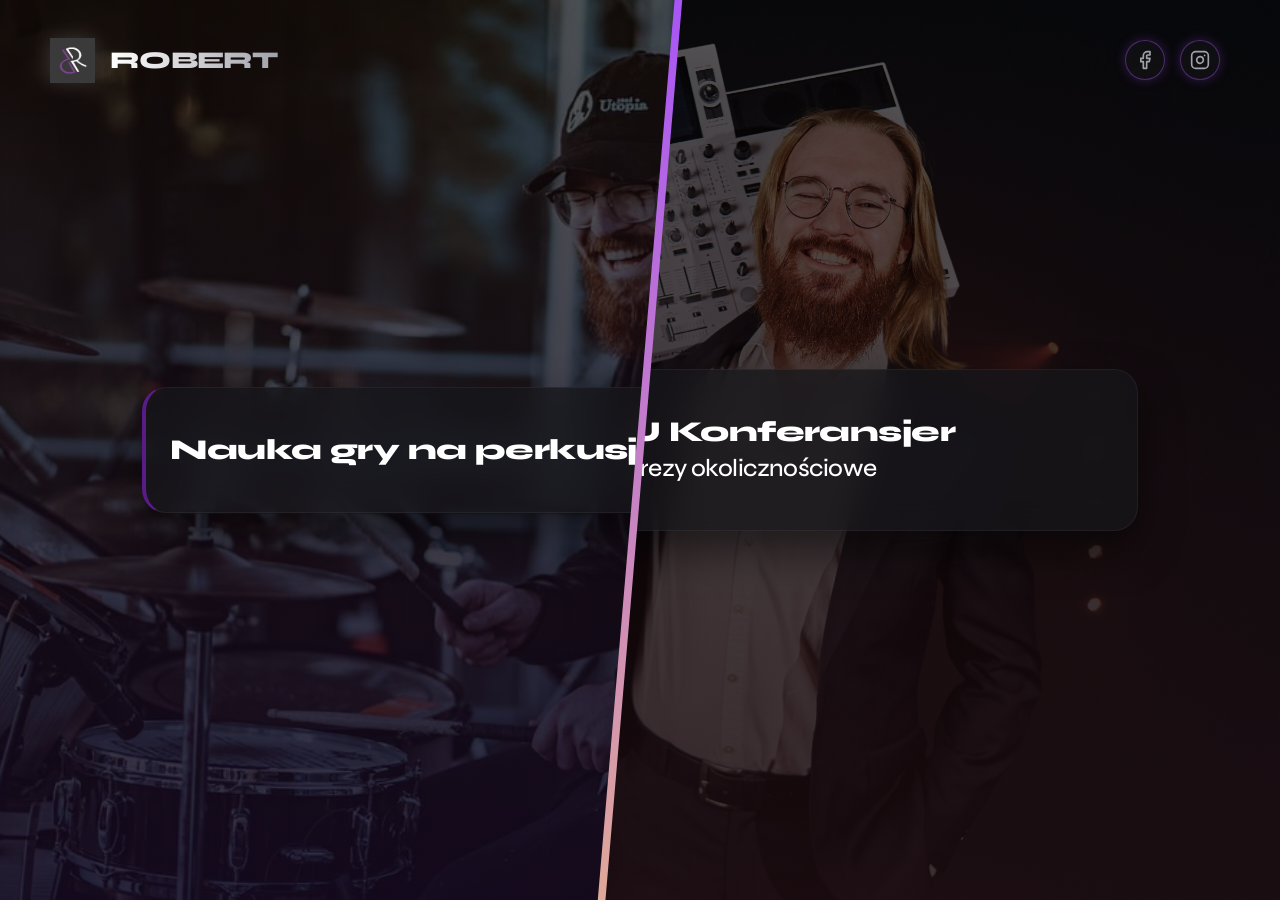
==== index.html @ 337e02fb "First version with temp email" ====
<!DOCTYPE html>
<html lang="pl">
<head>
  <meta charset="UTF-8">
  <meta name="viewport" content="width=device-width, initial-scale=1.0">
  <meta name="description" content="Robert - Profesjonalna nauka gry na perkusji oraz oprawa muzyczna imprez. Zarezerwuj termin już dziś!">
  <title>Robert - Nauka Gry na Perkusji & DJ Konferansjer</title>
  <link rel="stylesheet" href="style.css">
</head>
<body>

  <!-- Floating Sticky Header -->
  <header class="main-header">
    <div class="logo-container">
      <img src="logo.png" alt="Robert Logo" class="logo-img" onerror="this.style.display='none'">
      <span class="logo-text">ROBERT</span>
    </div>
    <!-- Social Media Links -->
    <div class="social-links">
      <a href="https://www.facebook.com/balachowskievents" target="_blank" rel="noopener noreferrer" class="social-icon" title="Facebook">
        <svg width="20" height="20" viewBox="0 0 24 24" fill="none" stroke="currentColor" stroke-width="2" stroke-linecap="round" stroke-linejoin="round">
          <path d="M18 2h-3a5 5 0 0 0-5 5v3H7v4h3v8h4v-8h3l1-4h-4V7a1 1 0 0 1 1-1h3z"></path>
        </svg>
      </a>
      <a href="https://www.instagram.com/balachovsky/" target="_blank" rel="noopener noreferrer" class="social-icon" title="Instagram">
        <svg width="20" height="20" viewBox="0 0 24 24" fill="none" stroke="currentColor" stroke-width="2" stroke-linecap="round" stroke-linejoin="round">
          <rect x="2" y="2" width="20" height="20" rx="5" ry="5"></rect>
          <path d="M16 11.37A4 4 0 1 1 12.63 8 4 4 0 0 1 16 11.37z"></path>
          <line x1="17.5" y1="6.5" x2="17.51" y2="6.5"></line>
        </svg>
      </a>
    </div>
  </header>

  <!-- Interactive Split Screen Container -->
  <main class="split-container focus-drums">
    
    <!-- Drums Section (Left/Top) -->
    <section class="side drums-side">
      <div class="side-bg"></div>
      <div class="content-wrapper">
        <div class="glass-card">
          <span class="pre-title">Edukacja muzyczna</span>
          <h2 class="title">Nauka gry na perkusji</h2>
          <p class="desc-lead">Rozwiń swoje poczucie rytmu i opanuj grę na perkusji od podstaw pod okiem doświadczonego nauczyciela.</p>
          
          <ul class="desc-list">
            <li>Indywidualne podejście do ucznia</li>
            <li>Lekcje dla osób w każdym wieku</li>
            <li>Nauka podstawowych technik</li>
            <li>Nauka rytmiki</li>
          </ul>
          
          <a href="kontakt.html?service=drums" class="btn btn-purple">Umów lekcję</a>
        </div>
      </div>
    </section>

    <!-- DJ Section (Right/Bottom) -->
    <section class="side dj-side">
      <div class="side-bg"></div>
      <div class="content-wrapper">
        <div class="glass-card">
          <span class="pre-title">Oprawa muzyczna & Eventy</span>
          <h2 class="title">DJ Konferansjer<br><span style="font-size: 0.85em; font-weight: 500;">Imprezy okolicznościowe</span></h2>
          <p class="desc-lead">Niezapomniane emocje muzyczne i profesjonalne prowadzenie Twojego wydarzenia.</p>
          
          <ul class="desc-list">
            <li>Oprawa muzyczna na Twojej imprezie</li>
            <li>Prowadzenie imprezy jako konferansjer</li>
            <li>Profesjonalne nagłośnienie i oświetlenie</li>
            <li>Indywidualne podejście</li>
          </ul>
          
          <a href="kontakt.html?service=dj" class="btn btn-rosegold">Zarezerwuj termin</a>
        </div>
      </div>
    </section>

    <!-- Visual divider line -->
    <div class="divider-line"></div>

  </main>

  <!-- Script for split hover (desktop) & scroll transitions (mobile) -->
  <script>
    const container = document.querySelector('.split-container');
    const drumsSide = document.querySelector('.drums-side');
    const djSide = document.querySelector('.dj-side');

    // --- DESKTOP HOVER INTERACTION ---
    drumsSide.addEventListener('mouseenter', () => {
      if (window.innerWidth > 768 && window.innerHeight <= window.innerWidth) {
        container.classList.add('hover-left');
        container.classList.remove('hover-right');
      }
    });

    drumsSide.addEventListener('mouseleave', () => {
      if (window.innerWidth > 768 && window.innerHeight <= window.innerWidth) {
        container.classList.remove('hover-left');
      }
    });

    djSide.addEventListener('mouseenter', () => {
      if (window.innerWidth > 768 && window.innerHeight <= window.innerWidth) {
        container.classList.add('hover-right');
        container.classList.remove('hover-left');
      }
    });

    djSide.addEventListener('mouseleave', () => {
      if (window.innerWidth > 768 && window.innerHeight <= window.innerWidth) {
        container.classList.remove('hover-right');
      }
    });


    // --- MOBILE SCROLL-DRIVEN INTERACTION ---
    function handleMobileScroll() {
      // Check if viewport is mobile/portrait
      if (window.innerWidth <= 768 || window.innerHeight > window.innerWidth) {
        const scrollHeight = document.documentElement.scrollHeight - window.innerHeight;
        const scrollY = window.scrollY;
        
        // Calculate scroll ratio (0 = top, 1 = bottom)
        const ratio = scrollHeight > 0 ? scrollY / scrollHeight : 0;
        
        // Map ratio to divider height (65% at top, 35% at bottom)
        const splitY = 65 - (ratio * 30);
        
        // Apply variable to document
        document.documentElement.style.setProperty('--split-y', `${splitY}%`);
        
        // Toggle focus classes for styling adjustments
        if (ratio < 0.45) {
          container.classList.add('focus-drums');
          container.classList.remove('focus-dj');
        } else if (ratio > 0.55) {
          container.classList.add('focus-dj');
          container.classList.remove('focus-drums');
        } else {
          // Mid-way transition
          container.classList.remove('focus-drums', 'focus-dj');
        }
      } else {
        // Reset custom property when switching to desktop
        document.documentElement.style.removeProperty('--split-y');
        container.classList.remove('focus-drums', 'focus-dj');
      }
    }

    // Bind scroll and resize events
    window.addEventListener('scroll', handleMobileScroll, { passive: true });
    window.addEventListener('resize', handleMobileScroll);
    
    // Initial call to set correct state
    handleMobileScroll();
  </script>
</body>
</html>
---- style.css ----
@import url('https://fonts.googleapis.com/css2?family=Plus+Jakarta+Sans:ital,wght@0,300..800;1,300..800&family=Syne:wght@400..800&display=swap');

/* CSS Variables for design system */
:root {
  --bg-dark: #0f0f11;
  --bg-card: rgba(22, 22, 26, 0.75);
  --bg-card-hover: rgba(28, 28, 33, 0.85);
  
  /* Primary Theme (Purple - Drums) */
  --purple-primary: #581c87;
  --purple-glow: #a855f7;
  --purple-dark: #3b0764;
  --purple-glow-rgb: 168, 85, 247;
  
  /* Secondary Theme (Rose Gold - DJ) */
  --rosegold-primary: #b76e79;
  --rosegold-glow: #e0a899;
  --rosegold-dark: #8c4b54;
  --rosegold-glow-rgb: 224, 168, 153;
  
  --text-white: #ffffff;
  --text-gray: #a1a1aa;
  --text-light-gray: #d4d4d8;
  
  --font-title: 'Syne', sans-serif;
  --font-body: 'Plus Jakarta Sans', sans-serif;

  /* Mobile scroll-driven variables */
  --split-y: 50%;
}

/* Global Reset & Base */
* {
  box-sizing: border-box;
  margin: 0;
  padding: 0;
}

body {
  background-color: var(--bg-dark);
  color: var(--text-white);
  font-family: var(--font-body);
  overflow-x: hidden;
  min-height: 100vh;
}

h1, h2, h3, h4 {
  font-family: var(--font-title);
  font-weight: 800;
  letter-spacing: -0.02em;
}

p {
  color: var(--text-gray);
  line-height: 1.6;
}

/* Scrollbar Styling */
::-webkit-scrollbar {
  width: 8px;
}
::-webkit-scrollbar-track {
  background: var(--bg-dark);
}
::-webkit-scrollbar-thumb {
  background: #27272a;
  border-radius: 4px;
}
::-webkit-scrollbar-thumb:hover {
  background: #3f3f46;
}

/* Landing Page Layout (Desktop Split) */
.split-container {
  position: relative;
  width: 100vw;
  height: 100vh;
  display: flex;
  overflow: hidden;
}

/* Side Sections */
.side {
  position: absolute;
  top: 0;
  width: 100%;
  height: 100%;
  overflow: hidden;
  display: flex;
  align-items: center;
  justify-content: center;
  pointer-events: auto;
}

.drums-side {
  left: 0;
  clip-path: polygon(0 0, 53% 0, 47% 100%, 0 100%);
  z-index: 2;
  transition: clip-path 0.7s cubic-bezier(0.16, 1, 0.3, 1);
}

.dj-side {
  left: 0;
  clip-path: polygon(53% 0, 100% 0, 100% 100%, 47% 100%);
  z-index: 1;
  transition: clip-path 0.7s cubic-bezier(0.16, 1, 0.3, 1);
}

/* Images & Overlays - Zoomed out edge-to-edge layout without centering crop */
.side-bg {
  position: absolute;
  top: 0;
  height: 100%;
  background-size: cover;
  transition: transform 0.8s cubic-bezier(0.16, 1, 0.3, 1), filter 0.8s cubic-bezier(0.16, 1, 0.3, 1);
  transform: scale(1.0);
}

.drums-side .side-bg {
  width: 75vw; /* Sized to panel width + hover margin to prevent zoom */
  left: 0;
  background-image: linear-gradient(rgba(0, 0, 0, 0.65), rgba(15, 7, 30, 0.85)), url('drums.jpg');
  background-position: center center;
}

.dj-side .side-bg {
  width: 75vw; /* Sized to panel width + hover margin to prevent zoom */
  right: 0;
  background-image: linear-gradient(rgba(0, 0, 0, 0.65), rgba(28, 12, 16, 0.85)), url('dj.jpg');
  background-position: center center;
}

/* Clean, Solid, Sharp Divider Line */
.divider-line {
  position: absolute;
  top: 0;
  left: 0;
  width: 100%;
  height: 100%;
  background: linear-gradient(to bottom, var(--purple-glow), var(--rosegold-glow));
  z-index: 5;
  pointer-events: none;
  clip-path: polygon(52.7% 0, 53.3% 0, 47.3% 100%, 46.7% 100%);
  transition: clip-path 0.7s cubic-bezier(0.16, 1, 0.3, 1);
}

/* Desktop Hover Interactive States */
.split-container.hover-left .drums-side {
  clip-path: polygon(0 0, 68% 0, 62% 100%, 0 100%);
  z-index: 3;
}
.split-container.hover-left .dj-side {
  clip-path: polygon(68% 0, 100% 0, 100% 100%, 62% 100%);
}
.split-container.hover-left .divider-line {
  clip-path: polygon(67.7% 0, 68.3% 0, 62.3% 100%, 61.7% 100%);
}
.split-container.hover-left .drums-side .side-bg {
  transform: scale(1.0);
}
.split-container.hover-left .dj-side .side-bg {
  filter: grayscale(0.5) brightness(0.3) blur(2px);
  transform: scale(1.0);
}

.split-container.hover-right .drums-side {
  clip-path: polygon(0 0, 38% 0, 32% 100%, 0 100%);
}
.split-container.hover-right .dj-side {
  clip-path: polygon(38% 0, 100% 0, 100% 100%, 32% 100%);
  z-index: 3;
}
.split-container.hover-right .divider-line {
  clip-path: polygon(37.7% 0, 38.3% 0, 32.3% 100%, 31.7% 100%);
}
.split-container.hover-right .dj-side .side-bg {
  transform: scale(1.0);
}
.split-container.hover-right .drums-side .side-bg {
  filter: grayscale(0.5) brightness(0.3) blur(2px);
  transform: scale(1.0);
}

/* Content Container Details - Made wider for horizontal mode */
.content-wrapper {
  position: relative;
  z-index: 4;
  max-width: 650px;
  padding: 40px;
  transition: transform 0.6s cubic-bezier(0.16, 1, 0.3, 1);
  display: flex;
  flex-direction: column;
}

.drums-side .content-wrapper {
  margin-right: auto;
  margin-left: 8vw;
  text-align: left;
}

.dj-side .content-wrapper {
  margin-left: auto;
  margin-right: 8vw;
  text-align: left;
}

/* Glass Cards for Content - Dynamic Padding */
.glass-card {
  background: var(--bg-card);
  backdrop-filter: blur(16px);
  -webkit-backdrop-filter: blur(16px);
  border-radius: 24px;
  padding: 24px;
  border: 1px solid rgba(255, 255, 255, 0.05);
  box-shadow: 0 20px 40px rgba(0, 0, 0, 0.5);
  transition: border-color 0.5s, box-shadow 0.5s, background 0.5s, padding 0.6s cubic-bezier(0.16, 1, 0.3, 1);
}

.drums-side .glass-card {
  border-left: 4px solid var(--purple-primary);
}
.drums-side .glass-card:hover, .split-container.hover-left .drums-side .glass-card {
  border-color: rgba(var(--purple-glow-rgb), 0.3);
  box-shadow: 0 20px 45px rgba(var(--purple-glow-rgb), 0.15);
  background: var(--bg-card-hover);
}

.dj-side .glass-card {
  border-left: 4px solid var(--rosegold-primary);
}
.dj-side .glass-card:hover, .split-container.hover-right .dj-side .glass-card {
  border-color: rgba(var(--rosegold-glow-rgb), 0.3);
  box-shadow: 0 20px 45px rgba(var(--rosegold-glow-rgb), 0.15);
  background: var(--bg-card-hover);
}

/* Header Text Styles & Font Size scaling */
.pre-title {
  text-transform: uppercase;
  font-size: 0.8rem;
  letter-spacing: 0.2em;
  font-weight: 700;
  margin-bottom: 12px;
  opacity: 0;
  max-height: 0;
  overflow: hidden;
  transition: opacity 0.5s ease, max-height 0.5s ease, margin-bottom 0.5s ease;
}

.drums-side .pre-title {
  color: var(--purple-glow);
}
.dj-side .pre-title {
  color: var(--rosegold-glow);
}

.title {
  font-size: 1.8rem;
  line-height: 1.2;
  margin-bottom: 0px;
  color: var(--text-white);
  transition: font-size 0.6s cubic-bezier(0.16, 1, 0.3, 1), margin-bottom 0.6s cubic-bezier(0.16, 1, 0.3, 1);
  word-wrap: break-word;
  overflow-wrap: break-word;
}

.desc-lead {
  font-size: 1.05rem;
  color: var(--text-light-gray);
  margin-bottom: 0px;
}

/* Description Lists (Revealed text) */
.desc-list {
  list-style: none;
  margin-bottom: 0px;
}

.desc-list li {
  position: relative;
  padding-left: 24px;
  margin-bottom: 12px;
  font-size: 0.95rem;
  color: var(--text-gray);
  transition: color 0.3s;
}

.desc-list li::before {
  content: '';
  position: absolute;
  left: 0;
  top: 50%;
  transform: translateY(-50%);
  width: 6px;
  height: 6px;
  border-radius: 50%;
}

.drums-side .desc-list li::before {
  background-color: var(--purple-glow);
  box-shadow: 0 0 8px var(--purple-glow);
}
.dj-side .desc-list li::before {
  background-color: var(--rosegold-glow);
  box-shadow: 0 0 8px var(--rosegold-glow);
}

/* Hide collapsible content by default when not in focus */
.desc-lead,
.desc-list,
.btn {
  max-height: 0;
  opacity: 0;
  overflow: hidden;
  margin-top: 0 !important;
  margin-bottom: 0 !important;
  padding-top: 0 !important;
  padding-bottom: 0 !important;
  transition: max-height 0.6s cubic-bezier(0.16, 1, 0.3, 1),
              opacity 0.5s ease,
              padding 0.6s cubic-bezier(0.16, 1, 0.3, 1),
              margin 0.6s cubic-bezier(0.16, 1, 0.3, 1);
}

/* Expand content when Drums side has focus */
.split-container.hover-left .drums-side .glass-card {
  padding: 40px;
}
.split-container.hover-left .drums-side .pre-title {
  opacity: 1;
  max-height: 20px;
  margin-bottom: 12px;
}
.split-container.hover-left .drums-side .title {
  font-size: 2.8rem;
  margin-bottom: 20px;
}
.split-container.hover-left .drums-side .desc-lead {
  opacity: 1;
  max-height: 120px;
  margin-bottom: 24px !important;
}
.split-container.hover-left .drums-side .desc-list {
  opacity: 1;
  max-height: 220px;
  margin-bottom: 32px !important;
}
.split-container.hover-left .drums-side .btn {
  opacity: 1;
  max-height: 60px;
  padding-top: 16px !important;
  padding-bottom: 16px !important;
}

/* Expand content when DJ side has focus */
.split-container.hover-right .dj-side .glass-card {
  padding: 40px;
}
.split-container.hover-right .dj-side .pre-title {
  opacity: 1;
  max-height: 20px;
  margin-bottom: 12px;
}
.split-container.hover-right .dj-side .title {
  font-size: 2.8rem;
  margin-bottom: 20px;
}
.split-container.hover-right .dj-side .desc-lead {
  opacity: 1;
  max-height: 120px;
  margin-bottom: 24px !important;
}
.split-container.hover-right .dj-side .desc-list {
  opacity: 1;
  max-height: 220px;
  margin-bottom: 32px !important;
}
.split-container.hover-right .dj-side .btn {
  opacity: 1;
  max-height: 60px;
  padding-top: 16px !important;
  padding-bottom: 16px !important;
}

/* Buttons */
.btn {
  display: inline-flex;
  align-items: center;
  justify-content: center;
  padding-left: 36px !important;
  padding-right: 36px !important;
  border-radius: 50px;
  font-family: var(--font-title);
  font-weight: 700;
  font-size: 0.95rem;
  letter-spacing: 0.05em;
  text-decoration: none;
  text-transform: uppercase;
  transition: all 0.3s cubic-bezier(0.16, 1, 0.3, 1);
  cursor: pointer;
  border: none;
  width: fit-content;
}

.btn-purple {
  background: var(--purple-primary);
  color: var(--text-white);
  box-shadow: 0 4px 15px rgba(var(--purple-glow-rgb), 0.2);
}
.btn-purple:hover {
  background: var(--purple-glow);
  box-shadow: 0 6px 25px rgba(var(--purple-glow-rgb), 0.4);
  transform: translateY(-2px);
}

.btn-rosegold {
  background: var(--rosegold-primary);
  color: var(--bg-dark);
  box-shadow: 0 4px 15px rgba(var(--rosegold-glow-rgb), 0.2);
}
.btn-rosegold:hover {
  background: var(--rosegold-glow);
  box-shadow: 0 6px 25px rgba(var(--rosegold-glow-rgb), 0.4);
  transform: translateY(-2px);
}

/* Sticky Header */
.main-header {
  position: absolute;
  top: 0;
  left: 0;
  width: 100%;
  padding: 30px 50px;
  z-index: 10;
  display: flex;
  justify-content: space-between;
  align-items: center;
  pointer-events: none;
}

.logo-container {
  display: flex;
  align-items: center;
  gap: 15px;
  pointer-events: auto;
}

.logo-img {
  height: 45px;
  width: auto;
  filter: drop-shadow(0 0 10px rgba(255, 255, 255, 0.15));
}

.logo-text {
  font-family: var(--font-title);
  font-weight: 800;
  font-size: 1.5rem;
  letter-spacing: -0.03em;
  background: linear-gradient(to right, var(--text-white), var(--text-gray));
  -webkit-background-clip: text;
  -webkit-text-fill-color: transparent;
}

/* Social Media Links in Header */
.social-links {
  display: flex;
  align-items: center;
  gap: 15px;
  pointer-events: auto;
  padding: 10px;
}

.social-icon {
  color: var(--text-gray);
  display: flex;
  align-items: center;
  justify-content: center;
  width: 40px;
  height: 40px;
  border-radius: 50%;
  background: rgba(255, 255, 255, 0.03);
  border: 1px solid rgba(var(--purple-glow-rgb), 0.4);
  box-shadow: 0 0 12px rgba(var(--purple-glow-rgb), 0.25);
  transition: all 0.3s ease;
  text-decoration: none;
}

.social-icon:hover {
  color: var(--text-white);
  background: rgba(var(--purple-glow-rgb), 0.15);
  border-color: rgba(var(--purple-glow-rgb), 0.7);
  transform: translateY(-2px);
  box-shadow: 0 0 20px rgba(var(--purple-glow-rgb), 0.6);
}

/* ==========================================================================
   MOBILE & VERTICAL LAYOUT (PORTRAIT ASPECT RATIO)
   ========================================================================== */

@media (max-width: 768px) or (max-aspect-ratio: 1/1) {
  /* Force body scroll height and styling on mobile viewports */
  body:not(.contact-body) {
    min-height: 200vh !important;
    overflow-y: scroll !important;
    overflow-x: hidden !important;
  }

  .contact-body {
    min-height: 100vh !important;
    overflow-y: auto !important;
  }

  /* Support vertical swiping to bubble up to viewport scroll */
  .split-container, .side, .content-wrapper, .glass-card {
    touch-action: pan-y !important;
  }

  .split-container {
    position: fixed;
    top: 0;
    left: 0;
    width: 100vw;
    height: 100vh;
    flex-direction: column;
  }

  .side {
    width: 100% !important;
    height: 100% !important;
    left: 0 !important;
    transition: none !important;
  }

  /* Clip paths updated for vertical split */
  .drums-side {
    clip-path: polygon(0 0, 100% 0, 100% calc(var(--split-y) - 5%), 0 calc(var(--split-y) + 5%)) !important;
    z-index: 2;
  }

  .dj-side {
    clip-path: polygon(0 calc(var(--split-y) + 5%), 100% calc(var(--split-y) - 5%), 100% 100%, 0 100%) !important;
    z-index: 1;
  }

  /* Glowing Divider Line - Horizontal */
  .divider-line {
    clip-path: polygon(
      0 calc(var(--split-y) + 4.6%), 
      100% calc(var(--split-y) - 5.4%), 
      100% calc(var(--split-y) - 4.6%), 
      0 calc(var(--split-y) + 5.4%)
    ) !important;
    background: linear-gradient(to right, var(--purple-glow), var(--rosegold-glow)) !important;
    transition: none !important;
    z-index: 4;
  }

  /* Image Sizing / Dimming on scroll - mobile portrait zoom prevention */
  .drums-side .side-bg {
    width: 100% !important;
    height: 70vh !important; /* Slightly taller to prevent empty spaces when divider moves to 65% */
    top: 0 !important;
    bottom: auto !important; /* Clear any bottom positioning */
    left: 0 !important;
    background-position: center center !important; /* Keep drummer visible */
    transform: scale(1.0) !important;
  }
  .dj-side .side-bg {
    width: 100% !important;
    height: 70vh !important; /* Slightly taller to prevent empty spaces when divider moves to 35% */
    top: auto !important; /* Clear top: 0 constraint from base class to allow shifting */
    bottom: 0 !important;
    left: 0 !important;
    background-position: center top !important; /* Align top edge of image (DJ's head) to be visible */
    transform: scale(1.0) !important;
  }

  /* Content alignment on mobile */
  .content-wrapper {
    max-width: 90%;
    padding: 20px;
    margin: 0 auto !important;
    position: absolute;
    left: 50% !important;
    transform: translateX(-50%);
    width: 100%;
  }

  .drums-side .content-wrapper {
    top: calc(var(--split-y) * 0.42);
    transform: translate(-50%, -50%);
  }

  .dj-side .content-wrapper {
    bottom: calc((100% - var(--split-y)) * 0.42);
    transform: translate(-50%, 50%);
  }

  .glass-card {
    padding: 16px;
    border-radius: 16px;
    width: 100%;
  }

  .title {
    font-size: 1.4rem;
  }

  .desc-lead {
    font-size: 0.85rem;
  }

  .btn {
    padding: 10px 24px;
    font-size: 0.8rem;
  }

  /* Mobile interactive transitions controlled by JS-added classes */
  /* Focus Drums (scroll position is top) */
  .split-container.focus-drums .drums-side .glass-card {
    padding: 24px;
  }
  .split-container.focus-drums .drums-side .pre-title {
    opacity: 1;
    max-height: 20px;
    margin-bottom: 6px;
  }
  .split-container.focus-drums .drums-side .title {
    font-size: 1.8rem;
    margin-bottom: 10px;
  }
  .split-container.focus-drums .drums-side .glass-card .desc-lead {
    opacity: 1;
    max-height: 100px;
    margin-bottom: 12px !important;
  }
  .split-container.focus-drums .drums-side .glass-card .desc-list {
    opacity: 1;
    max-height: 150px;
    margin-bottom: 15px !important;
  }
  .split-container.focus-drums .drums-side .glass-card .btn {
    opacity: 1;
    max-height: 50px;
    padding-top: 12px !important;
    padding-bottom: 12px !important;
  }
  
  .split-container.focus-drums .dj-side .side-bg {
    filter: grayscale(0.6) brightness(0.2) blur(1px);
    transform: scale(1.0) !important;
  }
  .split-container.focus-drums .dj-side .content-wrapper {
    opacity: 0.25;
    pointer-events: none;
  }

  /* Focus DJ (scroll position is bottom) */
  .split-container.focus-dj .dj-side .glass-card {
    padding: 24px;
  }
  .split-container.focus-dj .dj-side .pre-title {
    opacity: 1;
    max-height: 20px;
    margin-bottom: 6px;
  }
  .split-container.focus-dj .dj-side .title {
    font-size: 1.8rem;
    margin-bottom: 10px;
  }
  .split-container.focus-dj .dj-side .glass-card .desc-lead {
    opacity: 1;
    max-height: 100px;
    margin-bottom: 12px !important;
  }
  .split-container.focus-dj .dj-side .glass-card .desc-list {
    opacity: 1;
    max-height: 150px;
    margin-bottom: 15px !important;
  }
  .split-container.focus-dj .dj-side .glass-card .btn {
    opacity: 1;
    max-height: 50px;
    padding-top: 12px !important;
    padding-bottom: 12px !important;
  }
  
  .split-container.focus-dj .drums-side .side-bg {
    filter: grayscale(0.6) brightness(0.2) blur(1px);
    transform: scale(1.0) !important;
  }
  .split-container.focus-dj .drums-side .content-wrapper {
    opacity: 0.25;
    pointer-events: none;
  }

  .split-container.focus-drums .drums-side .side-bg {
    transform: scale(1.0) !important;
  }
  .split-container.focus-dj .dj-side .side-bg {
    transform: scale(1.0) !important;
  }

  .main-header {
    padding: 20px 24px;
  }
  
  .logo-text {
    font-size: 1.2rem;
  }
}

/* ==========================================================================
   CONTACT / BOOKING PAGE STYLES (kontakt.html)
   ========================================================================== */
.contact-body {
  background-color: var(--bg-dark);
  min-height: 100vh;
  display: flex;
  flex-direction: column;
}

.contact-nav {
  padding: 30px 50px;
  display: flex;
  justify-content: space-between;
  align-items: center;
  border-bottom: 1px solid rgba(255, 255, 255, 0.03);
}

.btn-back {
  display: inline-flex;
  align-items: center;
  gap: 10px;
  color: var(--text-gray);
  text-decoration: none;
  font-family: var(--font-title);
  font-weight: 700;
  font-size: 0.9rem;
  transition: color 0.3s;
}
.btn-back:hover {
  color: var(--text-white);
}
.btn-back svg {
  transition: transform 0.3s;
}
.btn-back:hover svg {
  transform: translateX(-5px);
}

.contact-container {
  flex: 1;
  max-width: 1200px;
  width: 100%;
  margin: 0 auto;
  padding: 60px 40px;
  display: flex;
  flex-direction: column;
  justify-content: center;
}

.contact-grid {
  display: grid;
  grid-template-columns: 1fr 1fr;
  gap: 40px;
  margin-top: 40px;
}

@media (max-width: 900px) {
  .contact-grid {
    grid-template-columns: 1fr;
  }
  .contact-container {
    padding: 40px 20px;
  }
}

.contact-header {
  text-align: center;
  max-width: 600px;
  margin: 0 auto 20px auto;
}

.contact-title {
  font-size: 3rem;
  margin-bottom: 15px;
  background: linear-gradient(to right, #ffffff, #e2e8f0);
  -webkit-background-clip: text;
  -webkit-text-fill-color: transparent;
}

/* Service Info Card */
.service-info-card {
  padding: 40px;
  height: 100%;
  display: flex;
  flex-direction: column;
  justify-content: space-between;
}

.service-theme-drums {
  border-top: 4px solid var(--purple-glow);
  box-shadow: 0 10px 30px rgba(var(--purple-glow-rgb), 0.05);
}

.service-theme-dj {
  border-top: 4px solid var(--rosegold-glow);
  box-shadow: 0 10px 30px rgba(var(--rosegold-glow-rgb), 0.05);
}

.service-badge {
  display: inline-block;
  padding: 6px 16px;
  border-radius: 20px;
  font-size: 0.75rem;
  font-weight: 700;
  text-transform: uppercase;
  letter-spacing: 0.1em;
  margin-bottom: 25px;
  width: fit-content;
}

.service-theme-drums .service-badge {
  background-color: rgba(var(--purple-glow-rgb), 0.15);
  color: var(--purple-glow);
}

.service-theme-dj .service-badge {
  background-color: rgba(var(--rosegold-glow-rgb), 0.15);
  color: var(--rosegold-glow);
}

.service-description {
  margin: 25px 0;
  font-size: 1.1rem;
  color: var(--text-light-gray);
}

/* Phone & Email Card styling */
.phone-card, .email-card {
  background: rgba(255, 255, 255, 0.02);
  border: 1px solid rgba(255, 255, 255, 0.05);
  border-radius: 20px;
  padding: 30px;
  display: flex;
  align-items: center;
  gap: 25px;
  margin-bottom: 25px;
  transition: background 0.3s, border-color 0.3s;
  text-decoration: none;
}

.phone-card:last-child, .email-card:last-child {
  margin-bottom: 0;
}

.phone-icon-wrapper, .email-icon-wrapper {
  width: 60px;
  height: 60px;
  border-radius: 50%;
  display: flex;
  align-items: center;
  justify-content: center;
  font-size: 1.5rem;
  transition: transform 0.3s;
}

.service-theme-drums .phone-icon-wrapper,
.service-theme-drums .email-icon-wrapper {
  background: rgba(var(--purple-glow-rgb), 0.1);
  color: var(--purple-glow);
}

.service-theme-dj .phone-icon-wrapper,
.service-theme-dj .email-icon-wrapper {
  background: rgba(var(--rosegold-glow-rgb), 0.1);
  color: var(--rosegold-glow);
}

.phone-card:hover, .email-card:hover {
  background: rgba(255, 255, 255, 0.04);
}

.service-theme-drums .phone-card:hover,
.service-theme-drums .email-card:hover {
  border-color: rgba(var(--purple-glow-rgb), 0.2);
}
.service-theme-dj .phone-card:hover,
.service-theme-dj .email-card:hover {
  border-color: rgba(var(--rosegold-glow-rgb), 0.2);
}

.phone-card:hover .phone-icon-wrapper,
.email-card:hover .email-icon-wrapper {
  transform: scale(1.1);
}

.phone-label, .email-label {
  font-size: 0.85rem;
  color: var(--text-gray);
  text-transform: uppercase;
  letter-spacing: 0.05em;
  margin-bottom: 4px;
}

.phone-number, .email-value {
  font-family: var(--font-title);
  font-size: 1.6rem;
  font-weight: 700;
  color: var(--text-white);
  transition: color 0.3s;
}

.email-value {
  font-size: clamp(1.1rem, 3.5vw, 1.5rem);
  word-break: break-all;
}

@media (max-width: 480px) {
  .email-value {
    font-size: 1.0rem;
  }
}
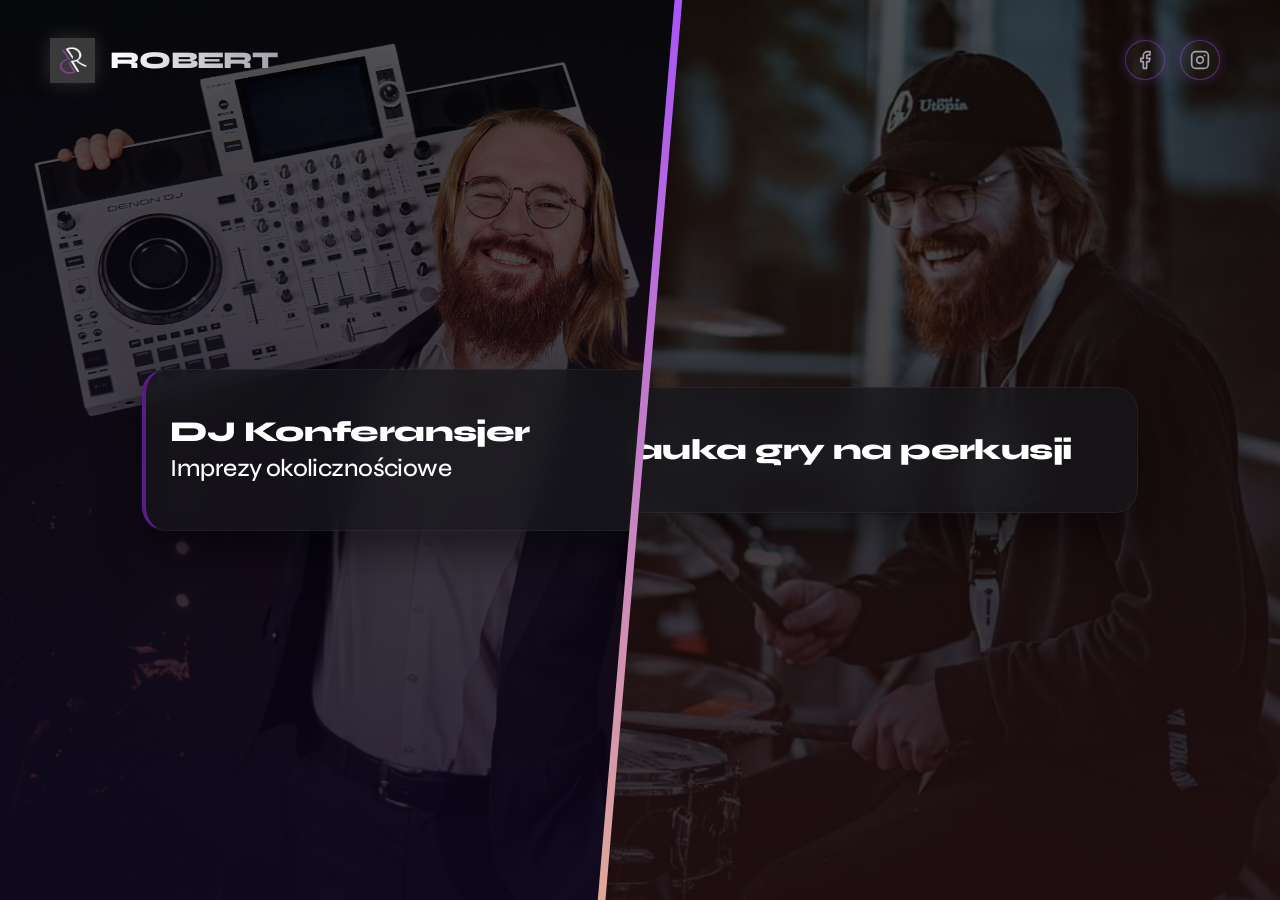
==== commit cab2b601: "Swap dj and drums with sides" ====
--- a/index.html
+++ b/index.html
@@ -33,9 +33,30 @@
   </header>
 
   <!-- Interactive Split Screen Container -->
-  <main class="split-container focus-drums">
+  <main class="split-container focus-dj">
     
-    <!-- Drums Section (Left/Top) -->
+    <!-- DJ Section (Left/Top) -->
+    <section class="side dj-side">
+      <div class="side-bg"></div>
+      <div class="content-wrapper">
+        <div class="glass-card">
+          <span class="pre-title">Oprawa muzyczna & Eventy</span>
+          <h2 class="title">DJ Konferansjer<br><span style="font-size: 0.85em; font-weight: 500;">Imprezy okolicznościowe</span></h2>
+          <p class="desc-lead">Niezapomniane emocje muzyczne i profesjonalne prowadzenie Twojego wydarzenia.</p>
+          
+          <ul class="desc-list">
+            <li>Oprawa muzyczna na Twojej imprezie</li>
+            <li>Prowadzenie imprezy jako konferansjer</li>
+            <li>Profesjonalne nagłośnienie i oświetlenie</li>
+            <li>Indywidualne podejście</li>
+          </ul>
+          
+          <a href="kontakt.html?service=dj" class="btn btn-purple">Zarezerwuj termin</a>
+        </div>
+      </div>
+    </section>
+
+    <!-- Drums Section (Right/Bottom) -->
     <section class="side drums-side">
       <div class="side-bg"></div>
       <div class="content-wrapper">
@@ -51,28 +72,7 @@
             <li>Nauka rytmiki</li>
           </ul>
           
-          <a href="kontakt.html?service=drums" class="btn btn-purple">Umów lekcję</a>
-        </div>
-      </div>
-    </section>
-
-    <!-- DJ Section (Right/Bottom) -->
-    <section class="side dj-side">
-      <div class="side-bg"></div>
-      <div class="content-wrapper">
-        <div class="glass-card">
-          <span class="pre-title">Oprawa muzyczna & Eventy</span>
-          <h2 class="title">DJ Konferansjer<br><span style="font-size: 0.85em; font-weight: 500;">Imprezy okolicznościowe</span></h2>
-          <p class="desc-lead">Niezapomniane emocje muzyczne i profesjonalne prowadzenie Twojego wydarzenia.</p>
-          
-          <ul class="desc-list">
-            <li>Oprawa muzyczna na Twojej imprezie</li>
-            <li>Prowadzenie imprezy jako konferansjer</li>
-            <li>Profesjonalne nagłośnienie i oświetlenie</li>
-            <li>Indywidualne podejście</li>
-          </ul>
-          
-          <a href="kontakt.html?service=dj" class="btn btn-rosegold">Zarezerwuj termin</a>
+          <a href="kontakt.html?service=drums" class="btn btn-rosegold">Umów lekcję</a>
         </div>
       </div>
     </section>
@@ -89,27 +89,27 @@
     const djSide = document.querySelector('.dj-side');
 
     // --- DESKTOP HOVER INTERACTION ---
-    drumsSide.addEventListener('mouseenter', () => {
+    djSide.addEventListener('mouseenter', () => {
       if (window.innerWidth > 768 && window.innerHeight <= window.innerWidth) {
         container.classList.add('hover-left');
         container.classList.remove('hover-right');
       }
     });
 
-    drumsSide.addEventListener('mouseleave', () => {
+    djSide.addEventListener('mouseleave', () => {
       if (window.innerWidth > 768 && window.innerHeight <= window.innerWidth) {
         container.classList.remove('hover-left');
       }
     });
 
-    djSide.addEventListener('mouseenter', () => {
+    drumsSide.addEventListener('mouseenter', () => {
       if (window.innerWidth > 768 && window.innerHeight <= window.innerWidth) {
         container.classList.add('hover-right');
         container.classList.remove('hover-left');
       }
     });
 
-    djSide.addEventListener('mouseleave', () => {
+    drumsSide.addEventListener('mouseleave', () => {
       if (window.innerWidth > 768 && window.innerHeight <= window.innerWidth) {
         container.classList.remove('hover-right');
       }
@@ -134,11 +134,11 @@
         
         // Toggle focus classes for styling adjustments
         if (ratio < 0.45) {
+          container.classList.add('focus-dj');
+          container.classList.remove('focus-drums');
+        } else if (ratio > 0.55) {
           container.classList.add('focus-drums');
           container.classList.remove('focus-dj');
-        } else if (ratio > 0.55) {
-          container.classList.add('focus-dj');
-          container.classList.remove('focus-drums');
         } else {
           // Mid-way transition
           container.classList.remove('focus-drums', 'focus-dj');
--- a/style.css
+++ b/style.css
@@ -92,14 +92,14 @@
   pointer-events: auto;
 }
 
-.drums-side {
+.dj-side {
   left: 0;
   clip-path: polygon(0 0, 53% 0, 47% 100%, 0 100%);
   z-index: 2;
   transition: clip-path 0.7s cubic-bezier(0.16, 1, 0.3, 1);
 }
 
-.dj-side {
+.drums-side {
   left: 0;
   clip-path: polygon(53% 0, 100% 0, 100% 100%, 47% 100%);
   z-index: 1;
@@ -116,17 +116,17 @@
   transform: scale(1.0);
 }
 
+.dj-side .side-bg {
+  width: 75vw; /* Sized to panel width + hover margin to prevent zoom */
+  left: 0;
+  background-image: linear-gradient(rgba(0, 0, 0, 0.65), rgba(15, 7, 30, 0.85)), url('dj.jpg');
+  background-position: center center;
+}
+
 .drums-side .side-bg {
   width: 75vw; /* Sized to panel width + hover margin to prevent zoom */
-  left: 0;
-  background-image: linear-gradient(rgba(0, 0, 0, 0.65), rgba(15, 7, 30, 0.85)), url('drums.jpg');
-  background-position: center center;
-}
-
-.dj-side .side-bg {
-  width: 75vw; /* Sized to panel width + hover margin to prevent zoom */
   right: 0;
-  background-image: linear-gradient(rgba(0, 0, 0, 0.65), rgba(28, 12, 16, 0.85)), url('dj.jpg');
+  background-image: linear-gradient(rgba(0, 0, 0, 0.65), rgba(28, 12, 16, 0.85)), url('drums.jpg');
   background-position: center center;
 }
 
@@ -145,38 +145,38 @@
 }
 
 /* Desktop Hover Interactive States */
-.split-container.hover-left .drums-side {
+.split-container.hover-left .dj-side {
   clip-path: polygon(0 0, 68% 0, 62% 100%, 0 100%);
   z-index: 3;
 }
-.split-container.hover-left .dj-side {
+.split-container.hover-left .drums-side {
   clip-path: polygon(68% 0, 100% 0, 100% 100%, 62% 100%);
 }
 .split-container.hover-left .divider-line {
   clip-path: polygon(67.7% 0, 68.3% 0, 62.3% 100%, 61.7% 100%);
 }
+.split-container.hover-left .dj-side .side-bg {
+  transform: scale(1.0);
+}
 .split-container.hover-left .drums-side .side-bg {
-  transform: scale(1.0);
-}
-.split-container.hover-left .dj-side .side-bg {
   filter: grayscale(0.5) brightness(0.3) blur(2px);
   transform: scale(1.0);
 }
 
+.split-container.hover-right .dj-side {
+  clip-path: polygon(0 0, 38% 0, 32% 100%, 0 100%);
+}
 .split-container.hover-right .drums-side {
-  clip-path: polygon(0 0, 38% 0, 32% 100%, 0 100%);
-}
-.split-container.hover-right .dj-side {
   clip-path: polygon(38% 0, 100% 0, 100% 100%, 32% 100%);
   z-index: 3;
 }
 .split-container.hover-right .divider-line {
   clip-path: polygon(37.7% 0, 38.3% 0, 32.3% 100%, 31.7% 100%);
 }
+.split-container.hover-right .drums-side .side-bg {
+  transform: scale(1.0);
+}
 .split-container.hover-right .dj-side .side-bg {
-  transform: scale(1.0);
-}
-.split-container.hover-right .drums-side .side-bg {
   filter: grayscale(0.5) brightness(0.3) blur(2px);
   transform: scale(1.0);
 }
@@ -192,13 +192,13 @@
   flex-direction: column;
 }
 
-.drums-side .content-wrapper {
+.dj-side .content-wrapper {
   margin-right: auto;
   margin-left: 8vw;
   text-align: left;
 }
 
-.dj-side .content-wrapper {
+.drums-side .content-wrapper {
   margin-left: auto;
   margin-right: 8vw;
   text-align: left;
@@ -216,19 +216,19 @@
   transition: border-color 0.5s, box-shadow 0.5s, background 0.5s, padding 0.6s cubic-bezier(0.16, 1, 0.3, 1);
 }
 
-.drums-side .glass-card {
+.dj-side .glass-card {
   border-left: 4px solid var(--purple-primary);
 }
-.drums-side .glass-card:hover, .split-container.hover-left .drums-side .glass-card {
+.dj-side .glass-card:hover, .split-container.hover-left .dj-side .glass-card {
   border-color: rgba(var(--purple-glow-rgb), 0.3);
   box-shadow: 0 20px 45px rgba(var(--purple-glow-rgb), 0.15);
   background: var(--bg-card-hover);
 }
 
-.dj-side .glass-card {
+.drums-side .glass-card {
   border-left: 4px solid var(--rosegold-primary);
 }
-.dj-side .glass-card:hover, .split-container.hover-right .dj-side .glass-card {
+.drums-side .glass-card:hover, .split-container.hover-right .drums-side .glass-card {
   border-color: rgba(var(--rosegold-glow-rgb), 0.3);
   box-shadow: 0 20px 45px rgba(var(--rosegold-glow-rgb), 0.15);
   background: var(--bg-card-hover);
@@ -247,10 +247,10 @@
   transition: opacity 0.5s ease, max-height 0.5s ease, margin-bottom 0.5s ease;
 }
 
+.dj-side .pre-title {
+  color: var(--purple-glow);
+}
 .drums-side .pre-title {
-  color: var(--purple-glow);
-}
-.dj-side .pre-title {
   color: var(--rosegold-glow);
 }
 
@@ -296,11 +296,11 @@
   border-radius: 50%;
 }
 
-.drums-side .desc-list li::before {
+.dj-side .desc-list li::before {
   background-color: var(--purple-glow);
   box-shadow: 0 0 8px var(--purple-glow);
 }
-.dj-side .desc-list li::before {
+.drums-side .desc-list li::before {
   background-color: var(--rosegold-glow);
   box-shadow: 0 0 8px var(--rosegold-glow);
 }
@@ -322,60 +322,60 @@
               margin 0.6s cubic-bezier(0.16, 1, 0.3, 1);
 }
 
-/* Expand content when Drums side has focus */
-.split-container.hover-left .drums-side .glass-card {
+/* Expand content when DJ side has focus */
+.split-container.hover-left .dj-side .glass-card {
   padding: 40px;
 }
-.split-container.hover-left .drums-side .pre-title {
+.split-container.hover-left .dj-side .pre-title {
   opacity: 1;
   max-height: 20px;
   margin-bottom: 12px;
 }
-.split-container.hover-left .drums-side .title {
+.split-container.hover-left .dj-side .title {
   font-size: 2.8rem;
   margin-bottom: 20px;
 }
-.split-container.hover-left .drums-side .desc-lead {
+.split-container.hover-left .dj-side .desc-lead {
   opacity: 1;
   max-height: 120px;
   margin-bottom: 24px !important;
 }
-.split-container.hover-left .drums-side .desc-list {
+.split-container.hover-left .dj-side .desc-list {
   opacity: 1;
   max-height: 220px;
   margin-bottom: 32px !important;
 }
-.split-container.hover-left .drums-side .btn {
+.split-container.hover-left .dj-side .btn {
   opacity: 1;
   max-height: 60px;
   padding-top: 16px !important;
   padding-bottom: 16px !important;
 }
 
-/* Expand content when DJ side has focus */
-.split-container.hover-right .dj-side .glass-card {
+/* Expand content when Drums side has focus */
+.split-container.hover-right .drums-side .glass-card {
   padding: 40px;
 }
-.split-container.hover-right .dj-side .pre-title {
+.split-container.hover-right .drums-side .pre-title {
   opacity: 1;
   max-height: 20px;
   margin-bottom: 12px;
 }
-.split-container.hover-right .dj-side .title {
+.split-container.hover-right .drums-side .title {
   font-size: 2.8rem;
   margin-bottom: 20px;
 }
-.split-container.hover-right .dj-side .desc-lead {
+.split-container.hover-right .drums-side .desc-lead {
   opacity: 1;
   max-height: 120px;
   margin-bottom: 24px !important;
 }
-.split-container.hover-right .dj-side .desc-list {
+.split-container.hover-right .drums-side .desc-list {
   opacity: 1;
   max-height: 220px;
   margin-bottom: 32px !important;
 }
-.split-container.hover-right .dj-side .btn {
+.split-container.hover-right .drums-side .btn {
   opacity: 1;
   max-height: 60px;
   padding-top: 16px !important;
@@ -532,12 +532,12 @@
   }
 
   /* Clip paths updated for vertical split */
-  .drums-side {
+  .dj-side {
     clip-path: polygon(0 0, 100% 0, 100% calc(var(--split-y) - 5%), 0 calc(var(--split-y) + 5%)) !important;
     z-index: 2;
   }
 
-  .dj-side {
+  .drums-side {
     clip-path: polygon(0 calc(var(--split-y) + 5%), 100% calc(var(--split-y) - 5%), 100% 100%, 0 100%) !important;
     z-index: 1;
   }
@@ -556,22 +556,22 @@
   }
 
   /* Image Sizing / Dimming on scroll - mobile portrait zoom prevention */
-  .drums-side .side-bg {
+  .dj-side .side-bg {
     width: 100% !important;
     height: 70vh !important; /* Slightly taller to prevent empty spaces when divider moves to 65% */
     top: 0 !important;
     bottom: auto !important; /* Clear any bottom positioning */
     left: 0 !important;
-    background-position: center center !important; /* Keep drummer visible */
+    background-position: center top !important; /* Align top edge of image (DJ's head) to be visible */
     transform: scale(1.0) !important;
   }
-  .dj-side .side-bg {
+  .drums-side .side-bg {
     width: 100% !important;
     height: 70vh !important; /* Slightly taller to prevent empty spaces when divider moves to 35% */
     top: auto !important; /* Clear top: 0 constraint from base class to allow shifting */
     bottom: 0 !important;
     left: 0 !important;
-    background-position: center top !important; /* Align top edge of image (DJ's head) to be visible */
+    background-position: center center !important; /* Keep drummer visible */
     transform: scale(1.0) !important;
   }
 
@@ -586,12 +586,12 @@
     width: 100%;
   }
 
-  .drums-side .content-wrapper {
+  .dj-side .content-wrapper {
     top: calc(var(--split-y) * 0.42);
     transform: translate(-50%, -50%);
   }
 
-  .dj-side .content-wrapper {
+  .drums-side .content-wrapper {
     bottom: calc((100% - var(--split-y)) * 0.42);
     transform: translate(-50%, 50%);
   }
@@ -616,7 +616,46 @@
   }
 
   /* Mobile interactive transitions controlled by JS-added classes */
-  /* Focus Drums (scroll position is top) */
+  /* Focus DJ (scroll position is top) */
+  .split-container.focus-dj .dj-side .glass-card {
+    padding: 24px;
+  }
+  .split-container.focus-dj .dj-side .pre-title {
+    opacity: 1;
+    max-height: 20px;
+    margin-bottom: 6px;
+  }
+  .split-container.focus-dj .dj-side .title {
+    font-size: 1.8rem;
+    margin-bottom: 10px;
+  }
+  .split-container.focus-dj .dj-side .glass-card .desc-lead {
+    opacity: 1;
+    max-height: 100px;
+    margin-bottom: 12px !important;
+  }
+  .split-container.focus-dj .dj-side .glass-card .desc-list {
+    opacity: 1;
+    max-height: 150px;
+    margin-bottom: 15px !important;
+  }
+  .split-container.focus-dj .dj-side .glass-card .btn {
+    opacity: 1;
+    max-height: 50px;
+    padding-top: 12px !important;
+    padding-bottom: 12px !important;
+  }
+  
+  .split-container.focus-dj .drums-side .side-bg {
+    filter: grayscale(0.6) brightness(0.2) blur(1px);
+    transform: scale(1.0) !important;
+  }
+  .split-container.focus-dj .drums-side .content-wrapper {
+    opacity: 0.25;
+    pointer-events: none;
+  }
+
+  /* Focus Drums (scroll position is bottom) */
   .split-container.focus-drums .drums-side .glass-card {
     padding: 24px;
   }
@@ -655,49 +694,10 @@
     pointer-events: none;
   }
 
-  /* Focus DJ (scroll position is bottom) */
-  .split-container.focus-dj .dj-side .glass-card {
-    padding: 24px;
-  }
-  .split-container.focus-dj .dj-side .pre-title {
-    opacity: 1;
-    max-height: 20px;
-    margin-bottom: 6px;
-  }
-  .split-container.focus-dj .dj-side .title {
-    font-size: 1.8rem;
-    margin-bottom: 10px;
-  }
-  .split-container.focus-dj .dj-side .glass-card .desc-lead {
-    opacity: 1;
-    max-height: 100px;
-    margin-bottom: 12px !important;
-  }
-  .split-container.focus-dj .dj-side .glass-card .desc-list {
-    opacity: 1;
-    max-height: 150px;
-    margin-bottom: 15px !important;
-  }
-  .split-container.focus-dj .dj-side .glass-card .btn {
-    opacity: 1;
-    max-height: 50px;
-    padding-top: 12px !important;
-    padding-bottom: 12px !important;
-  }
-  
-  .split-container.focus-dj .drums-side .side-bg {
-    filter: grayscale(0.6) brightness(0.2) blur(1px);
+  .split-container.focus-dj .dj-side .side-bg {
     transform: scale(1.0) !important;
   }
-  .split-container.focus-dj .drums-side .content-wrapper {
-    opacity: 0.25;
-    pointer-events: none;
-  }
-
   .split-container.focus-drums .drums-side .side-bg {
-    transform: scale(1.0) !important;
-  }
-  .split-container.focus-dj .dj-side .side-bg {
     transform: scale(1.0) !important;
   }
 
@@ -799,12 +799,12 @@
   justify-content: space-between;
 }
 
-.service-theme-drums {
+.service-theme-dj {
   border-top: 4px solid var(--purple-glow);
   box-shadow: 0 10px 30px rgba(var(--purple-glow-rgb), 0.05);
 }
 
-.service-theme-dj {
+.service-theme-drums {
   border-top: 4px solid var(--rosegold-glow);
   box-shadow: 0 10px 30px rgba(var(--rosegold-glow-rgb), 0.05);
 }
@@ -821,12 +821,12 @@
   width: fit-content;
 }
 
-.service-theme-drums .service-badge {
+.service-theme-dj .service-badge {
   background-color: rgba(var(--purple-glow-rgb), 0.15);
   color: var(--purple-glow);
 }
 
-.service-theme-dj .service-badge {
+.service-theme-drums .service-badge {
   background-color: rgba(var(--rosegold-glow-rgb), 0.15);
   color: var(--rosegold-glow);
 }
@@ -866,14 +866,14 @@
   transition: transform 0.3s;
 }
 
+.service-theme-dj .phone-icon-wrapper,
+.service-theme-dj .email-icon-wrapper {
+  background: rgba(var(--purple-glow-rgb), 0.1);
+  color: var(--purple-glow);
+}
+
 .service-theme-drums .phone-icon-wrapper,
 .service-theme-drums .email-icon-wrapper {
-  background: rgba(var(--purple-glow-rgb), 0.1);
-  color: var(--purple-glow);
-}
-
-.service-theme-dj .phone-icon-wrapper,
-.service-theme-dj .email-icon-wrapper {
   background: rgba(var(--rosegold-glow-rgb), 0.1);
   color: var(--rosegold-glow);
 }
@@ -882,12 +882,12 @@
   background: rgba(255, 255, 255, 0.04);
 }
 
+.service-theme-dj .phone-card:hover,
+.service-theme-dj .email-card:hover {
+  border-color: rgba(var(--purple-glow-rgb), 0.2);
+}
 .service-theme-drums .phone-card:hover,
 .service-theme-drums .email-card:hover {
-  border-color: rgba(var(--purple-glow-rgb), 0.2);
-}
-.service-theme-dj .phone-card:hover,
-.service-theme-dj .email-card:hover {
   border-color: rgba(var(--rosegold-glow-rgb), 0.2);
 }
 
